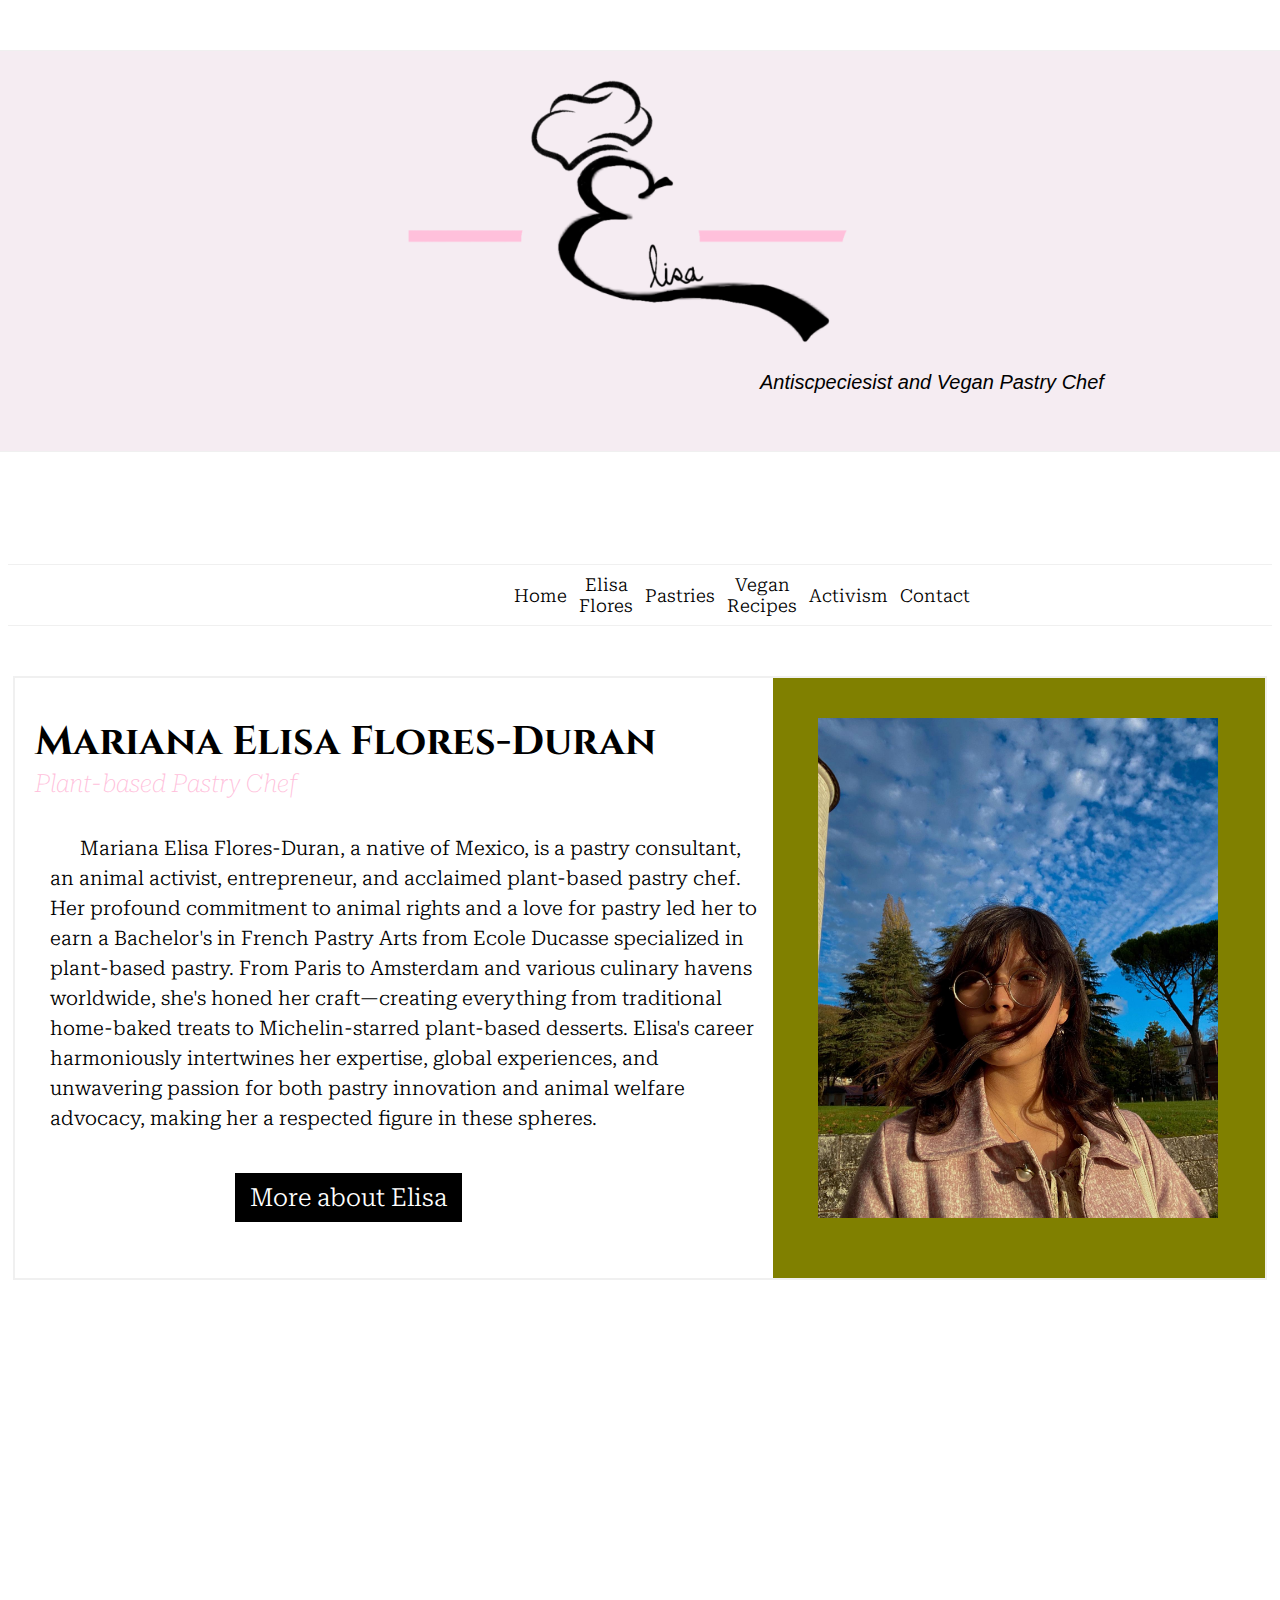
==== index.html @ b0f940be "Add files via upload" ====
<!DOCTYPE html>
<html>


  <head>
    <title>Elisa Flores, vegan pastry chef</title>

    <link rel="stylesheet" href="styles/header.css">
    <link rel="stylesheet" href="styles/index.css">

    <link rel="preconnect" href="https://fonts.googleapis.com">
    <link rel="preconnect" href="https://fonts.gstatic.com" crossorigin>
    <link href="https://fonts.googleapis.com/css2?family=Cinzel:wght@400;500;600;700;900&family=Roboto+Serif:ital,opsz,wght@0,8..144,300;1,8..144,100&display=swap" rel="stylesheet">
  </head>

  <body class="body">

    <div class="header-top">
      <a  href="https://www.instagram.com/elisaflorespastry/" target="_blank">
        <img class="header-top-logo" src="photos/instagram.png" >
      </a>
      <a  href="https://www.tiktok.com/@fraisierdesbois_" target="_blank">
        <img class="header-top-logo" src="photos/tiktok.png">
      </a>
      <a  href="https://www.youtube.com/watch?v=iMVh5uO3FSA&ab_channel=ShadowTheRat" target="_blank">
        <img class="header-top-logo" src="photos/twitter.png">
      </a>
      <a  href="https://www.youtube.com/watch?v=lM_Lzs5nxbU&ab_channel=Miffy" target="_blank">
        <img class="header-top-logo" src="photos/facebook.png">
      </a>
    </div>

    <div class="header">
      <div class="header-logo">
        <img class="elisa-logo" src="photos/elisa-logo.png">
      </div>
      <div class="header-title">
        <p class="elisa-title">Antiscpeciesist and Vegan Pastry Chef</p>
      </div>
    </div>

    <div class="header-bottom">
      <button class="header-bottom-button home-button js-home-button">Home</button>
      <button class="header-bottom-button elisa-button js-elisa-button">Elisa Flores</button>
      <button class="header-bottom-button pastry-button js-pastry-button">Pastries</button>
      <button class="header-bottom-button recipe-button js-recipe-button">Vegan Recipes</button>
      <button class="header-bottom-button activism-button js-activism-button">Activism</button>
      <button class="header-bottom-button contact-button js-contact-button">Contact</button>
    </div>
  

    <div class="main-body">

      <div class="elisa-preview-sect">
        <div class="elisa-preview-sect-left">
          <p class="elisa-preview-name">Mariana Elisa Flores-Duran</p>
          <p class="elisa-preview-title">Plant-based Pastry Chef</p>
          <p class="elisa-preview-bio"> &#160;  &#160;  &#160; Mariana Elisa Flores-Duran, a native of Mexico, is a pastry consultant, an animal activist, entrepreneur, and acclaimed plant-based pastry chef.
            Her profound commitment to animal rights and a love for pastry led her to earn a Bachelor's in French Pastry Arts from Ecole Ducasse specialized in plant-based pastry. 
            From Paris to Amsterdam and various culinary havens worldwide, she's honed her craft—creating everything from traditional home-baked treats to Michelin-starred plant-based desserts. 
            Elisa's career harmoniously intertwines her expertise, global experiences, and unwavering passion for both pastry innovation and animal welfare advocacy, making her a respected figure in these spheres.</p>
          <button class="elisa-preview-button js-elisa-button"> More about Elisa </button>  
        </div>
        <div class="elisa-preview-sect-right">
          <img class="elisa-profile" src="photos/elisaprofile.jpg">
        </div>
    
      </div>


    </div>





    <script type="module" src="scripts/index.js"></script>
  </body>


</html>
---- styles/header.css ----
.header {
  background-color: rgb(245, 236, 242);
  color: white;
  padding-left: 15px;
  padding-right: 15px;

  display: flex;
  align-items: center;
  justify-content: space-between;
  flex-direction: column;

  position: absolute;
  top: 50px;
  left: 0;
  right: 0;
  height: 400px;

  border-top: 1px solid #F0F0F0;
  border-bottom: 1px solid #F0F0F0;
  z-index: 4;
}

.elisa-logo {
  width: 500px;
  display: flex;

}

.header-logo {
  position: relative;
  top: -150px;
}

.header-title {
  position: absolute;
  top: 300px;
  left: 760px;
}

.elisa-title {
color: black;
display: flex;
font-size: 20px;
font-family: 'Lucida Sans', 'Lucida Sans Regular', 'Lucida Grande', 'Lucida Sans Unicode', Geneva, Verdana, sans-serif;
font-style: italic;
}

.header-top {
  position: sticky;
  top: 10px;
  margin-left: 1720px;
  z-index: 3;
}

.header-top-logo {
  width: 35px;
  background-color: rgb(255, 192, 219);
  border-radius: 20px;
  border-width: 0px;
}

.header-bottom {
  background-color: white;
  color: rgb(0, 0, 0);
  padding-left: 500px;
  padding-right: 500px;

  margin-top: 400px;

  display: flex;
  align-items: center;
  justify-content: space-between;
  flex-direction: row;

  position: sticky;
  top: 0px;
  left: 0;
  right: 0;
  height: 60px;

  border-top: 1px solid #F0F0F0;
  border-bottom: 1px solid #F0F0F0;
  z-index: 2;
}

.header-bottom-button {
  background-color: white;
  border: 0px;
  font-family: 'Roboto Serif', serif;
  font-weight: 300;
  font-size: 18px;
}

.header-bottom-button:hover {
  cursor: pointer;
}

.header-bottom-button:active {
  cursor: pointer;
  opacity: 0.5;
}
---- styles/index.css ----
.body {
  height: 10000px;
  font-family: 'Roboto Serif', serif;

}

.main-body {
  z-index: 2;
  background-color: white;
  display: flex;
  flex-direction: column;
  align-items: center;
}

.elisa-preview-sect {
  width: 1250px;
  height: 600px;
  display: flex;
  align-items: center;
  border: 2px solid #F0F0F0;
  padding: 0px;
  margin-top: 50px
}

.elisa-profile {
  width: 400px;
  position: relative;
  left: 45px;
  top: 40px;
}

.elisa-preview-sect-left {
  width: 60%;
  padding-left: 20px;
}

.elisa-preview-sect-right {
  height: 600px;
  width: 500px;
  background-color:olive
}

.elisa-preview-name {
  font-family: 'Cinzel', serif;
  font-weight: 700;
  font-size: 40px;
  margin-bottom: 0px;
  margin-top: -20px;
}

.elisa-preview-title {
  font-family: 'Roboto Serif', serif;
  font-weight: 100;
  font-size: 25px;
  font-style: italic;
  margin-top: 0px;
  color: rgb(255, 192, 219);
}

.elisa-preview-bio {
  font-weight: 300;
  font-size: 20px;
  margin-top: 35px;
  padding-left: 15px;
  padding-right: 15px;
  line-height: 30px;
}

.elisa-preview-button {
  font-family: 'Roboto Serif', serif;
  font-weight: 300;
  font-size: 25px;
  margin-top: 0px;
  color: white;
  background-color: black;
  padding: 10px 15px;
  margin: 20px 0px 0px 200px;
  border: 0;
}

.elisa-preview-button:hover {
  cursor: pointer;
}

.elisa-preview-button:active {
  cursor: pointer;
  opacity: 0.5;
}
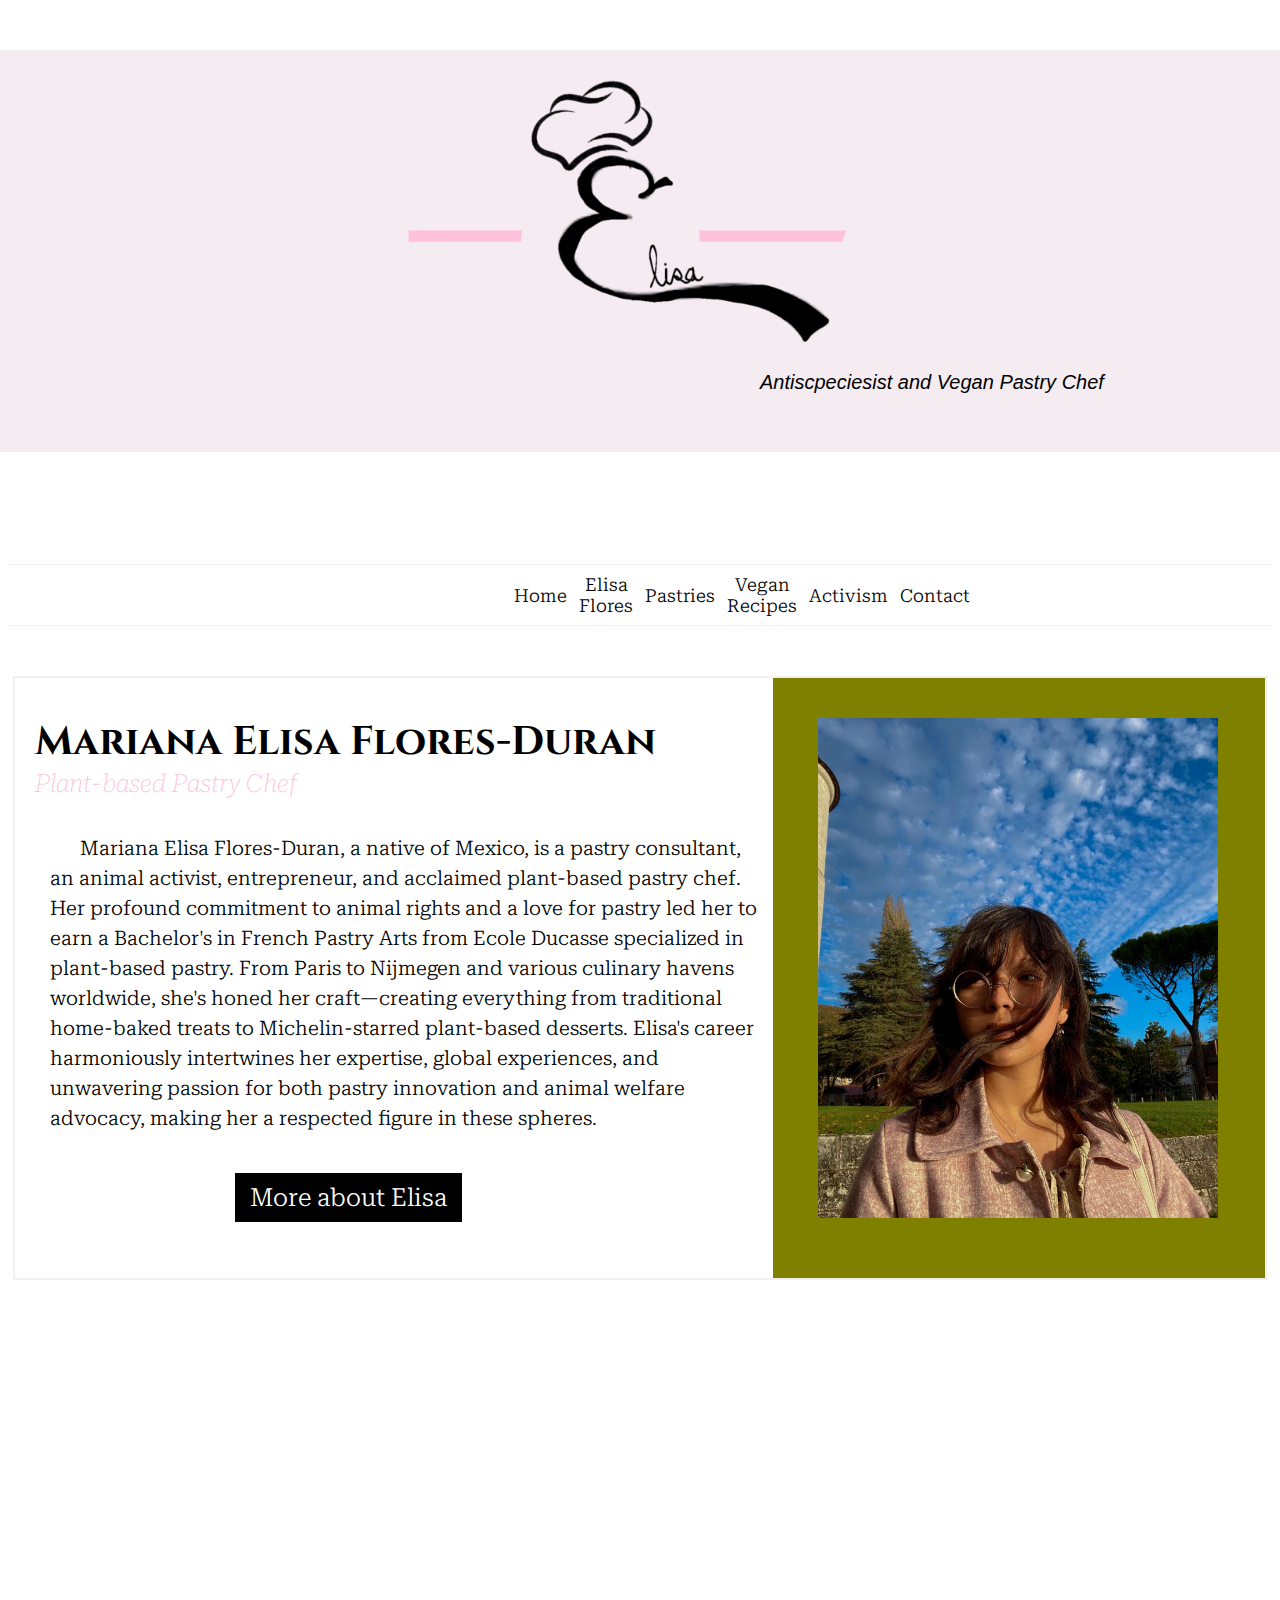
==== commit 1799b73c: "Update index.html" ====
--- a/index.html
+++ b/index.html
@@ -57,7 +57,7 @@
           <p class="elisa-preview-title">Plant-based Pastry Chef</p>
           <p class="elisa-preview-bio"> &#160;  &#160;  &#160; Mariana Elisa Flores-Duran, a native of Mexico, is a pastry consultant, an animal activist, entrepreneur, and acclaimed plant-based pastry chef.
             Her profound commitment to animal rights and a love for pastry led her to earn a Bachelor's in French Pastry Arts from Ecole Ducasse specialized in plant-based pastry. 
-            From Paris to Amsterdam and various culinary havens worldwide, she's honed her craft—creating everything from traditional home-baked treats to Michelin-starred plant-based desserts. 
+            From Paris to Nijmegen and various culinary havens worldwide, she's honed her craft—creating everything from traditional home-baked treats to Michelin-starred plant-based desserts. 
             Elisa's career harmoniously intertwines her expertise, global experiences, and unwavering passion for both pastry innovation and animal welfare advocacy, making her a respected figure in these spheres.</p>
           <button class="elisa-preview-button js-elisa-button"> More about Elisa </button>  
         </div>
@@ -78,4 +78,4 @@
   </body>
 
 
-</html>+</html>
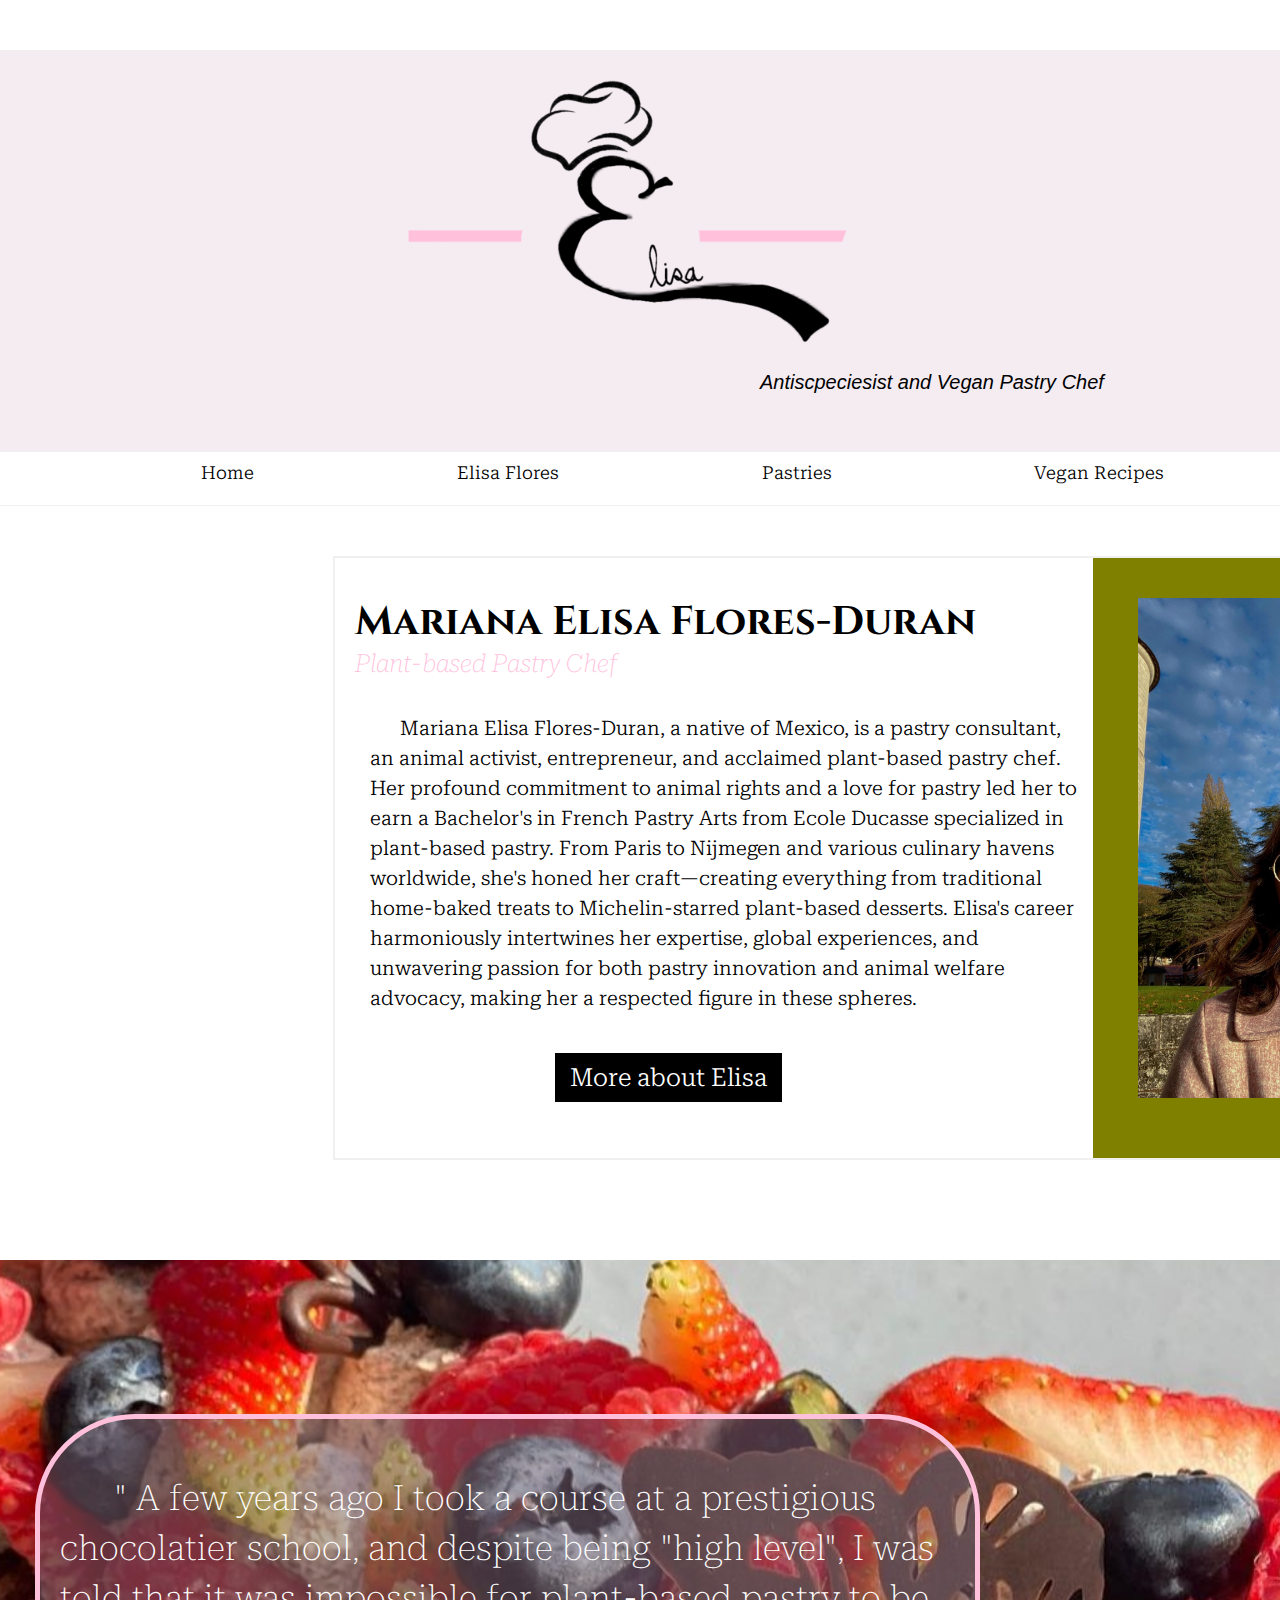
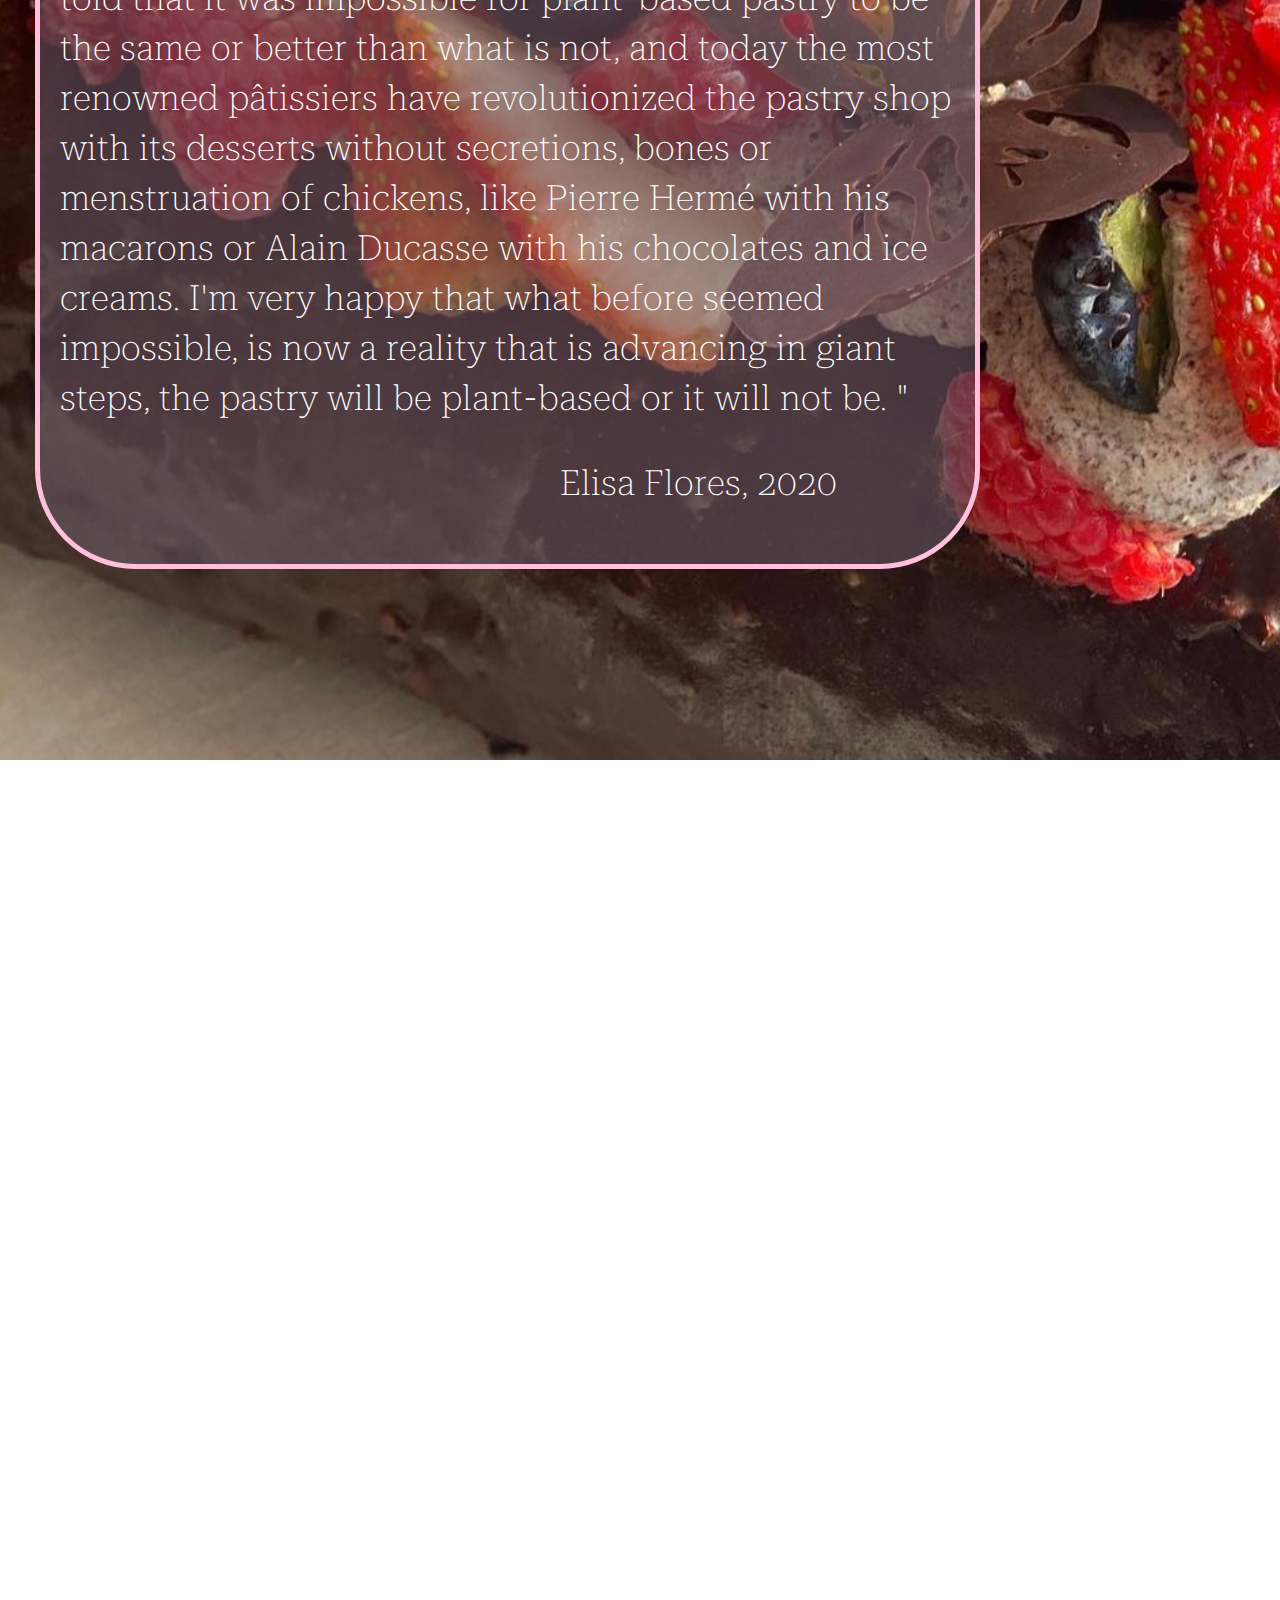
==== commit 1bdbe9cd: "fadeInOnScreen noWork" ====
--- a/index.html
+++ b/index.html
@@ -1,5 +1,5 @@
 <!DOCTYPE html>
-<html>
+<html class="html">
 
 
   <head>
@@ -67,6 +67,18 @@
     
       </div>
 
+    <a class="intro-pastry-sect" href="https://www.instagram.com/p/CJMeTsDBH-o/" target="_blank">
+      <div class="intro-pastry-sect">
+      <img class="introButterflycake" src="photos/butterflycake.jpg">
+      <div class="introButterflycakeBubble">
+        <p class="introButterflycakeText">&#160;  &#160;  &#160; " A few years ago I took a course at a prestigious chocolatier school, and despite being "high level", I was told that it was impossible for plant-based pastry to be the same or better than what is not, and today the most renowned pâtissiers have revolutionized the pastry shop with its desserts without secretions, bones or menstruation of chickens, like Pierre Hermé with his macarons or Alain Ducasse with his chocolates and ice creams.
+          I'm very happy that what before seemed impossible, is now a reality that is advancing in giant steps, the pastry will be plant-based or it will not be. " </p>
+          <p class="introButterflycakeCredit">Elisa Flores, 2020</p>
+      </div>
+      
+     </div>
+   </a> 
+
 
     </div>
 
@@ -78,4 +90,4 @@
   </body>
 
 
-</html>
+</html>--- a/styles/header.css
+++ b/styles/header.css
@@ -64,26 +64,30 @@
 .header-bottom {
   background-color: white;
   color: rgb(0, 0, 0);
-  padding-left: 500px;
-  padding-right: 500px;
-
+  padding-left: 100px;
+  padding-right: 100px;
+  margin-left: 0px;
+  margin-right: 0px;
   margin-top: 400px;
 
   display: flex;
   align-items: center;
-  justify-content: space-between;
+  justify-content: space-around;
   flex-direction: row;
 
   position: sticky;
   top: 0px;
-  left: 0;
-  right: 0;
-  height: 60px;
+  left: 0px;
+  right: 0px;
+  height: 65px;
 
   border-top: 1px solid #F0F0F0;
   border-bottom: 1px solid #F0F0F0;
   z-index: 2;
 }
+
+
+
 
 .header-bottom-button {
   background-color: white;
--- a/styles/index.css
+++ b/styles/index.css
@@ -1,7 +1,12 @@
+.html {
+  width: 1920px;
+}
 .body {
-  height: 10000px;
+  height: 5000px;
   font-family: 'Roboto Serif', serif;
-
+  margin: 0px;
+  max-width: 1920px;
+  text-decoration: none;
 }
 
 .main-body {
@@ -85,4 +90,43 @@
 .elisa-preview-button:active {
   cursor: pointer;
   opacity: 0.5;
+}
+
+.intro-pastry-sect {
+  margin: 50px 0px;
+  text-decoration: none;
+}
+
+.introButterflycake {
+  width: 1950px;
+}
+
+.introButterflycakeBubble {
+  width: 900px;
+  line-height: 50px;
+  font-size: 35px;
+  background-color: rgba(112, 95, 112, 0.5);
+  position: relative;
+  top: -1000px;
+  margin: 50px;
+  color: rgb(255, 255, 255);
+  padding: 20px 15px 20px 20px;
+  border: 5px solid rgb(255, 192, 219);
+  border-radius: 100px;
+  font-weight: 100;
+  opacity: 0;
+  transition: opacity 1s ease-in-out;
+  }
+
+ .fade-in {
+    opacity: 1;
+  }
+
+.introButterflycakeBubble {
+  opacity: 1;
+}
+
+.introButterflycakeCredit {
+position: relative;
+left: 500px;
 }